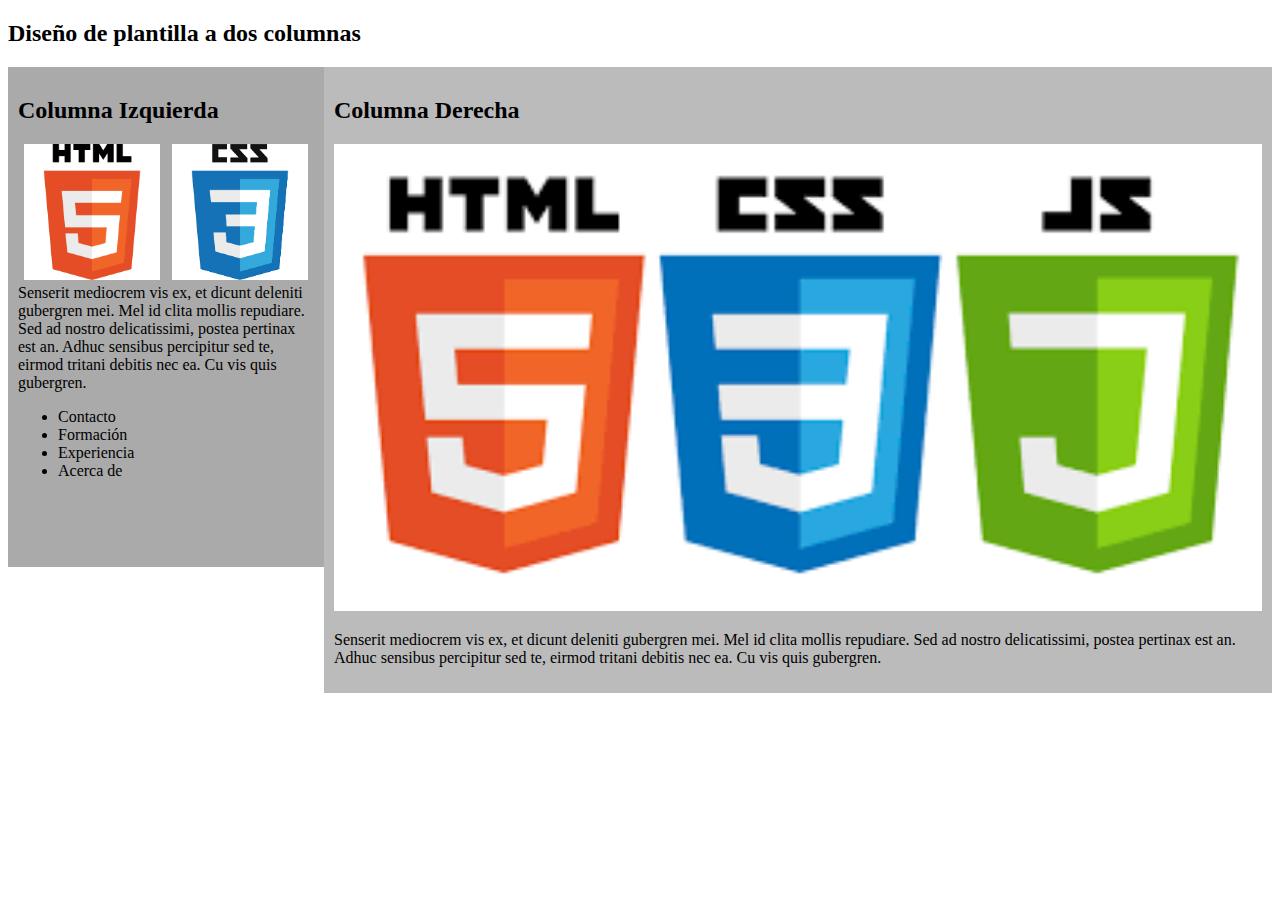
==== P1/index.html @ 868fb9f3 "Initial commit" ====
<!DOCTYPE html>
<html lang="en">
<head>
    <meta charset="UTF-8">
    <meta http-equiv="X-UA-Compatible" content="IE=edge">
    <meta name="viewport" content="width=device-width, initial-scale=1.0">
    <title>CV Dos columnas</title>

   <!-- Hoja de estilo -->
   <link rel="stylesheet" href="2c-template.css">   
   <link rel="shortcut icon" href="favicon.ico" type="image/x-icon">

</head>
<body>
    
    <h2>Diseño de plantilla a dos columnas</h2>

    <div class="fila">
      <div id="c1" class="columna izquierda">
        <h2>Columna Izquierda</h2>

        <div class="iresponsive">
            <img id="imghtml" src="html5.png" alt="html5" width="200" height="200">
        </div>

        <div class="iresponsive">
            <img id="imgcss" src="css.png" alt="css" width="200" height="200">
        </div>

        <p>Senserit mediocrem vis ex, et dicunt deleniti gubergren mei. Mel id clita mollis repudiare. 
            Sed ad nostro delicatissimi, postea pertinax est an. Adhuc sensibus percipitur sed te, 
            eirmod tritani debitis nec ea. Cu vis quis gubergren.
        </p>
        <ul>
            <li>Contacto</li>
            <li>Formación</li>
            <li>Experiencia</li>
            <li>Acerca de</li>
        </ul>
      </div>
      <div id="c2" class="columna derecha">
        <h2>Columna Derecha</h2>
        <img src="web-tech.png" alt="Tecnologías web">
        <p>Senserit mediocrem vis ex, et dicunt deleniti gubergren mei. Mel id clita mollis repudiare. 
            Sed ad nostro delicatissimi, postea pertinax est an. Adhuc sensibus percipitur sed te, 
            eirmod tritani debitis nec ea. Cu vis quis gubergren.
        </p>
      </div>
    </div>

</body>
</html>
---- P1/2c-template.css ----
/* https://www.w3schools.com/howto/howto_css_two_columns.asp */
/* https://developer.mozilla.org/es/docs/Web/CSS/box-sizing */
/* Así definimos el comportamiento de caja para todos los elementos */
* {
    box-sizing: border-box;
  }
  
/* Crear columnas de ancho diferente que se colocan una a continuación de la otra */
.columna {
float: left;
padding: 10px;
min-height: 500px;
}

.izquierda {
width: 25%;
}

.derecha {
width: 75%;
}

/* Clear floats despues de las columnas para eliminar la superposición */
.filla:after {
content: "";
display: table;
clear: both;
}

#c1 {
    background-color:#aaa;
}

#c2 {
    background-color:#bbb;
}

/* estilos para imágenes https://www.w3schools.com/css/css3_images.asp */
/* posicionamiento de imágenes https://www.w3schools.com/css/css_positioning.asp */

img {
    width: 100%;
    height: auto;
}

.iresponsive {
    padding: 0 6px;
    float: left;
    width: 50%;
  }

/* Responsive layout - cuando el ancho de pantalla es menor a 600px, muestra las columnas apiladas. */
/* Así conseguimos que el contenido se vea bien en dispositvos móviles */

@media screen and (max-width: 600px) {
    .columna {
      width: 100%;
    }

    .iresponsive {
        width: 100%;
    }
}

/* Más sobre diseño web responsive https://www.w3schools.com/css/css_rwd_intro.asp */
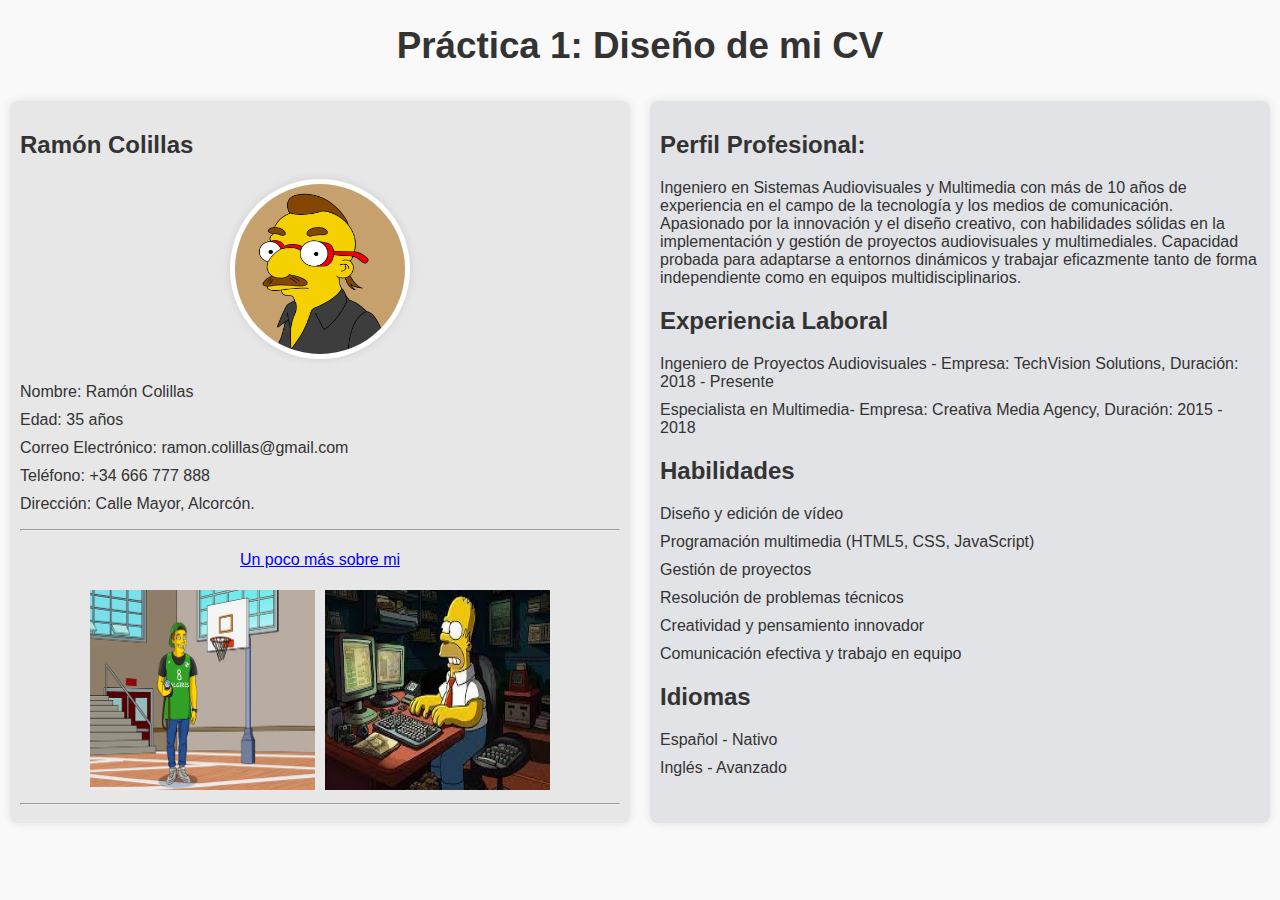
==== commit 72d7a11b: "COMMIT P1" ====
--- a/P1/index.html
+++ b/P1/index.html
@@ -2,51 +2,67 @@
 <html lang="en">
 <head>
     <meta charset="UTF-8">
-    <meta http-equiv="X-UA-Compatible" content="IE=edge">
     <meta name="viewport" content="width=device-width, initial-scale=1.0">
     <title>CV Dos columnas</title>
-
-   <!-- Hoja de estilo -->
-   <link rel="stylesheet" href="2c-template.css">   
-   <link rel="shortcut icon" href="favicon.ico" type="image/x-icon">
-
+    <link rel="stylesheet" href="2c-template.css">
 </head>
 <body>
-    
-    <h2>Diseño de plantilla a dos columnas</h2>
+
+    <h1>Práctica 1: Diseño de mi CV</h1>
 
     <div class="fila">
-      <div id="c1" class="columna izquierda">
-        <h2>Columna Izquierda</h2>
-
-        <div class="iresponsive">
-            <img id="imghtml" src="html5.png" alt="html5" width="200" height="200">
+        <div id="c1" class="columna">
+            <h2>Ramón Colillas</h2>
+            <div class="profile-picture">
+                <img src="ARCHIVOS/fotoperfil.jpg" alt="fotoperfil">
+            </div>
+            <ul>
+                <li>Nombre: Ramón Colillas</li>
+                <li>Edad: 35 años</li>
+                <li>Correo Electrónico: ramon.colillas@gmail.com</li>
+                <li>Teléfono: +34 666 777 888</li>
+                <li>Dirección: Calle Mayor, Alcorcón.</li>
+            </ul>
+            <hr>
+            <ul>
+                <li><a href="about.html" class="link">Un poco más sobre mi</a></li>
+            </ul>
+            <div class="about-images">
+                <img src="ARCHIVOS/baloncesto.webp" alt="imagen2">
+                <img src="ARCHIVOS/ordenador.jpeg" alt="imagen3">
+            </div>
+            <hr>
         </div>
 
-        <div class="iresponsive">
-            <img id="imgcss" src="css.png" alt="css" width="200" height="200">
+        <div id="c2" class="columna">
+            <h2>Perfil Profesional:</h2>
+            <p>Ingeniero en Sistemas Audiovisuales y Multimedia con más de 10 años de experiencia en el campo de la tecnología y los medios de comunicación. Apasionado por la innovación y el diseño creativo, con habilidades sólidas en la implementación y gestión de proyectos audiovisuales y multimediales. Capacidad probada para adaptarse a entornos dinámicos y trabajar eficazmente tanto de forma independiente como en equipos multidisciplinarios.</p>
+            <section id="experiencia">
+                <h2>Experiencia Laboral</h2>
+                <ul>
+                    <li>Ingeniero de Proyectos Audiovisuales - Empresa: TechVision Solutions, Duración: 2018 - Presente</li>
+                    <li>Especialista en Multimedia- Empresa: Creativa Media Agency, Duración: 2015 - 2018</li>
+                </ul>
+            </section>
+            <section id="habilidades">
+                <h2>Habilidades</h2>
+                <ul>
+                    <li>Diseño y edición de vídeo</li>
+                    <li>Programación multimedia (HTML5, CSS, JavaScript)</li>
+                    <li>Gestión de proyectos</li>
+                    <li>Resolución de problemas técnicos</li>
+                    <li>Creatividad y pensamiento innovador</li>
+                    <li>Comunicación efectiva y trabajo en equipo</li>
+                </ul>
+            </section>
+            <section id="Idiomas">
+                <h2>Idiomas</h2>
+                <ul>
+                    <li>Español - Nativo</li>
+                    <li>Inglés - Avanzado</li>
+                </ul>
+            </section>
         </div>
-
-        <p>Senserit mediocrem vis ex, et dicunt deleniti gubergren mei. Mel id clita mollis repudiare. 
-            Sed ad nostro delicatissimi, postea pertinax est an. Adhuc sensibus percipitur sed te, 
-            eirmod tritani debitis nec ea. Cu vis quis gubergren.
-        </p>
-        <ul>
-            <li>Contacto</li>
-            <li>Formación</li>
-            <li>Experiencia</li>
-            <li>Acerca de</li>
-        </ul>
-      </div>
-      <div id="c2" class="columna derecha">
-        <h2>Columna Derecha</h2>
-        <img src="web-tech.png" alt="Tecnologías web">
-        <p>Senserit mediocrem vis ex, et dicunt deleniti gubergren mei. Mel id clita mollis repudiare. 
-            Sed ad nostro delicatissimi, postea pertinax est an. Adhuc sensibus percipitur sed te, 
-            eirmod tritani debitis nec ea. Cu vis quis gubergren.
-        </p>
-      </div>
     </div>
-
 </body>
-</html>+</html>
--- a/P1/2c-template.css
+++ b/P1/2c-template.css
@@ -1,11 +1,89 @@
-/* https://www.w3schools.com/howto/howto_css_two_columns.asp */
-/* https://developer.mozilla.org/es/docs/Web/CSS/box-sizing */
-/* Así definimos el comportamiento de caja para todos los elementos */
+
 * {
     box-sizing: border-box;
   }
-  
-/* Crear columnas de ancho diferente que se colocan una a continuación de la otra */
+
+
+  body {
+      font-family: Arial, sans-serif;
+      background-color: #f9f9f9;
+      color: #333;
+      margin: 0;
+      padding: 0;
+  }
+
+  .fila {
+      display: flex;
+      flex-wrap: wrap;
+      justify-content: space-between;
+  }
+
+  .columna {
+      flex: 1;
+      width: calc(50% - 20px);
+      margin: 10px;
+      padding: 20px;
+      background-color: #b8b8b8;
+      border-radius: 8px;
+      box-shadow: 0 0 10px rgba(0, 0, 0, 0.1);
+  }
+
+  h1 {
+    text-align: center; 
+    font-size: 2.3em; 
+    font-weight: bolder; 
+    color: #333; 
+  }
+
+  ul {
+      list-style-type: none;
+      padding: 0;
+  }
+
+  li {
+      margin-bottom: 10px;
+  }
+
+  .profile-picture {
+      text-align: center;
+      margin-bottom: 20px;
+  }
+
+  .profile-picture img {
+      width: 180px;
+      height: 180px;
+      border-radius: 50%;
+      border: 5px solid #fff;
+      box-shadow: 0 0 10px rgba(0, 0, 0, 0.1);
+  }
+
+  .link {
+      display: block;
+      margin-top: 20px;
+      text-align: center;
+      color: blue;
+      text-decoration: underline;
+  }
+
+  @media (max-width: 768px) {
+      .columna {
+          width: calc(100% - 20px);
+      }
+  }
+
+  .about-images {
+    display: flex;
+    justify-content: center;
+    overflow-x: auto;
+    white-space: nowrap; 
+}
+
+.about-images img {
+    width: 225px; 
+    height: 200px; 
+    margin: 5px; 
+}
+
 .columna {
 float: left;
 padding: 10px;
@@ -13,14 +91,13 @@
 }
 
 .izquierda {
-width: 25%;
+width: 15%;
 }
 
 .derecha {
 width: 75%;
 }
 
-/* Clear floats despues de las columnas para eliminar la superposición */
 .filla:after {
 content: "";
 display: table;
@@ -28,20 +105,13 @@
 }
 
 #c1 {
-    background-color:#aaa;
+    background-color:#e7e7e7;
 }
 
 #c2 {
-    background-color:#bbb;
+    background-color:#e2e3e6;
 }
 
-/* estilos para imágenes https://www.w3schools.com/css/css3_images.asp */
-/* posicionamiento de imágenes https://www.w3schools.com/css/css_positioning.asp */
-
-img {
-    width: 100%;
-    height: auto;
-}
 
 .iresponsive {
     padding: 0 6px;
@@ -49,8 +119,7 @@
     width: 50%;
   }
 
-/* Responsive layout - cuando el ancho de pantalla es menor a 600px, muestra las columnas apiladas. */
-/* Así conseguimos que el contenido se vea bien en dispositvos móviles */
+
 
 @media screen and (max-width: 600px) {
     .columna {
@@ -62,4 +131,13 @@
     }
 }
 
-/* Más sobre diseño web responsive https://www.w3schools.com/css/css_rwd_intro.asp */+.fila{
+  display:flex;
+}
+
+
+
+.izquierda, .derecha {
+  border: 10px solid black;
+}
+
